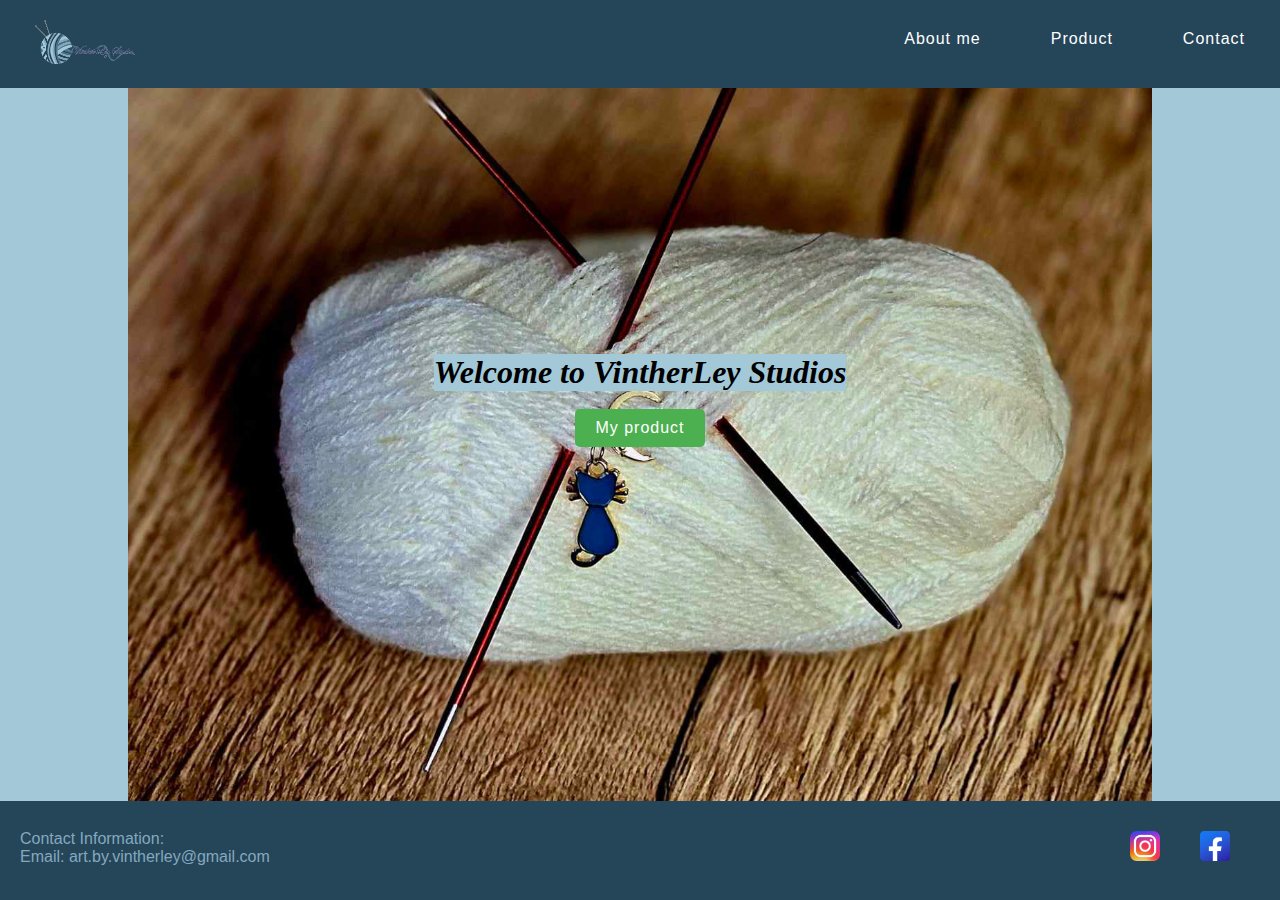
==== index.html @ 3ed9e506 "Add files via upload" ====
<!DOCTYPE html>
<html lang="en">
<head>
  <meta charset="UTF-8">
  <meta name="viewport" content="width=device-width, initial-scale=1.0">
  <title>Your Website</title>
  <link rel="stylesheet" href="vintherleymain.css">
</head>
<body class="index-page">
  <div class="wrapper">
    <!--navbar-->
    <nav class="navigation">
      <a href="index.html">
        <img src="img/logo_Hvid_2.png" alt="Logo" class="logo">
      </a>
      <ul>
        <li><a href="aboutme.html">About me</a></li>
        <li><a href="products.html">Product</a></li>
        <li><a href="contact.html">Contact</a></li>
      </ul>
    </nav>
    <!--main content-->
    <h1 class="velkomst">Welcome to VintherLey Studios</h1>
    <br>
    <a href="products.html" class="button-link"> My product</a>
  </div>
  <!-- footer-->
  <footer class="footer">
    <div class="contact-info">
      <p>Contact Information:</p>
      <ul>
        <li>Email: art.by.vintherley@gmail.com</li>
      </ul>
    </div>
    <div class="social-icons">
      <ul>
        <li><a href="https://www.instagram.com/vinther_1998/" target="_blank"><img src="img/instagram_logo.png" alt="Instagram"></a></li>
        <li><a href="https://www.facebook.com/tanja.nielsen.186/" target="_blank"><img src="img/facebook_logo2.png" alt ="facebook"></a></li>
      </ul>
    </div>
  </footer>
</body>
</html>
---- vintherleymain.css ----
/* General Styles */

body {
  background-color: #A3C9D9;
  margin: 0;
  font-family: Arial, sans-serif;
}

h1 {
  font-family: 'Old Standard TT', serif;
  font-style: italic;
}

.product-box p {
  font-family: 'Hedvig Letters', serif;
  font-style: italic;
}


/* menu*/
.navigation {
  display: flex;
  justify-content: space-between;
  align-items: center;
  background-color: #254559;
  padding: 10px;
}

.logo {
  max-width: 100px;
}

a {
  color: #84A9BF;
  font-weight: 300;
  letter-spacing: 1px;
  text-decoration: none;
  padding: 10px;
  display: inline-block;
  text-align: center;
}

a:hover {
  background: #A3C9D9;
}

.navigation ul {
  list-style: none;
  margin: 0;
  padding: 0;
  display: flex;
}

.navigation li {
  margin-right: 20px;
}

/*Footer*/
.footer {
  background-color: #254559;
  color: #84A9BF;
  padding: 20px;
  text-align: center;
}

.footer ul {
  list-style: none;
  margin: 0;
  padding: 0;
  display: flex;
  justify-content: flex-end;
}

.footer li {
  margin-bottom: 5px;
}

.social-icons img {
  width: 30px;
  height: 30px;
  margin-right: 10px;
}
.footer {
  display: flex;
  justify-content: space-between;
  align-items: center;
  background-color: #254559;
  color: #84A9BF;
  padding: 20px;
  text-align: center;
}

.contact-info {
  text-align: left;
}

.social-icons {
  text-align: right;
}

.social-icons ul {
  list-style: none;
  margin: 0;
  padding: 0;
}

.social-icons li {
  display: inline-block;
  margin-right: 10px;
}

.social-icons img {
  width: 30px;
  height: 30px;
}

/*products*/
.products {
    display: grid;
    grid-template-columns: repeat(auto-fill, minmax(300px, 1fr)); 
    gap: 20px;
    padding: 20px;
}

.product-box {
  border: 1px solid black;
  padding: 10px;
  text-align: left;
  background-color: #84A9BF;
}

.product-box img {
  max-width: 100%;
  height: auto;
}


body, h1, h2, p, ul {
  margin: 0;
  padding: 0;
}

/* Styling for the text content */
.product-box h1, .product-box p {
  margin-top: 10px;
}

/* Styling for the links within the product box */
.product-box a {
  text-decoration: none;
  color: #000;
}

.product-box {
  display: flex;
  flex-direction: column;
  align-items: center; 
  text-align: center; 
}

.product-box img {
  max-width: 100%;
  height: auto;
  margin-bottom: 10px; 
}

/*forside*/
.index-page .navigation {
  position: fixed;
  top: 0;
  left: 0;
  width: 100%;
  background-color: #254559;
  padding: 10px;
  display: flex;
  justify-content: space-between;
  align-items: center;
}

.index-page .navigation a {
  color: white;
  text-decoration: none;
  margin: 0 15px;
}
.button-link {
  display: inline-block;
  padding: 10px 20px;
  background-color: #4CAF50;
  color: white;
  text-decoration: none;
  border-radius: 5px;
  justify-content: center;
}
.index-page {
  background-image: url('img/background.jpg');
  background-size: 80%;
  background-position: center;
  background-repeat: no-repeat;
}
body {
  margin: 0;
  display: flex;
  flex-direction: column;
  min-height: 100vh; 
}

.wrapper {
  flex: 1; 
  display: flex;
  flex-direction: column;
  align-items: center; 
  justify-content: center;
  padding: 20px;
}

.velkomst{
  background-color: #A3C9D9;
}
.footer {
  background-color: #254559;
  color: #84A9BF;
  padding: 20px;
  text-align: center;
}
/*Aboutme page*/
main {
  display: flex;
  justify-content: space-between;
  align-items: center;
  flex-wrap: wrap; 
  padding: 20px;
}

/* Styling for the text on the left */
main .text-container {
  flex: 1;
}

/* Styling for the image on the right */
main .image-container {
  flex-shrink: 0; 
  margin-left: 20px; 
  display: flex;
  flex-direction: column;
  justify-content: center;
  align-items: center;
}

main .image-container img {
  width: 100%; 
  height: auto;
  max-width: 15%; 
  max-height: 15%; 
}

.Portrait {
  max-width: 100%;
  height: auto;
  margin-bottom: 10px; 
}

h2 {
  text-align: left; 
}

ul {
  list-style: none;
  padding: 0; 
}

ul li {
  margin-bottom: 10px; 
}

@media only screen and (min-width: 600px) {
  .image-container {
    flex-direction: row; 
    justify-content: space-between; 
    text-align: left; 
    align-items: flex-start; 
  }

  .Portrait {
    max-width: 35%; 
    height: auto;
    margin-bottom: 0; 
    margin-left: 10px; 
  }
}
/*contact*/
form {
  max-width: 400px;
  margin: 0 auto;
}

label,
input,
textarea {
  display: block;
  margin-bottom: 10px;
}

input,
textarea {
  width: 100%;
  padding: 8px;
}

button {
  background-color: #4CAF50;
  color: white;
  padding: 10px;
  border: none;
  cursor: pointer;
}

@media only screen and (min-width: 750px) {
  .navigation ul {
    flex-wrap: nowrap;
  }
  .footer ul {
    flex-wrap: nowrap;
  }
  .products {
    grid-template-columns: repeat(3, 1fr);
  }
}


/*contact*/
form {
  max-width: 400px;
  margin: 0 auto;
}

label,
input,
textarea {
  display: block;
  margin-bottom: 10px;
}

input,
textarea {
  width: 100%;
  padding: 8px;
}

button {
  background-color: #4CAF50;
  color: white;
  padding: 10px;
  border: none;
  cursor: pointer;
}

@media only screen and (min-width: 750px) {
  .navigation ul {
    flex-wrap: nowrap;
  }
  .footer ul {
    flex-wrap: nowrap;
  }
  .products {
    grid-template-columns: repeat(3, 1fr);
  }
  .image-container {
    flex-direction: row; 
    justify-content: space-between; 
    text-align: left; 
  }

  .Portrait {
    max-width: 35%; 
    height: auto;
    margin-bottom: 0;
  }
}
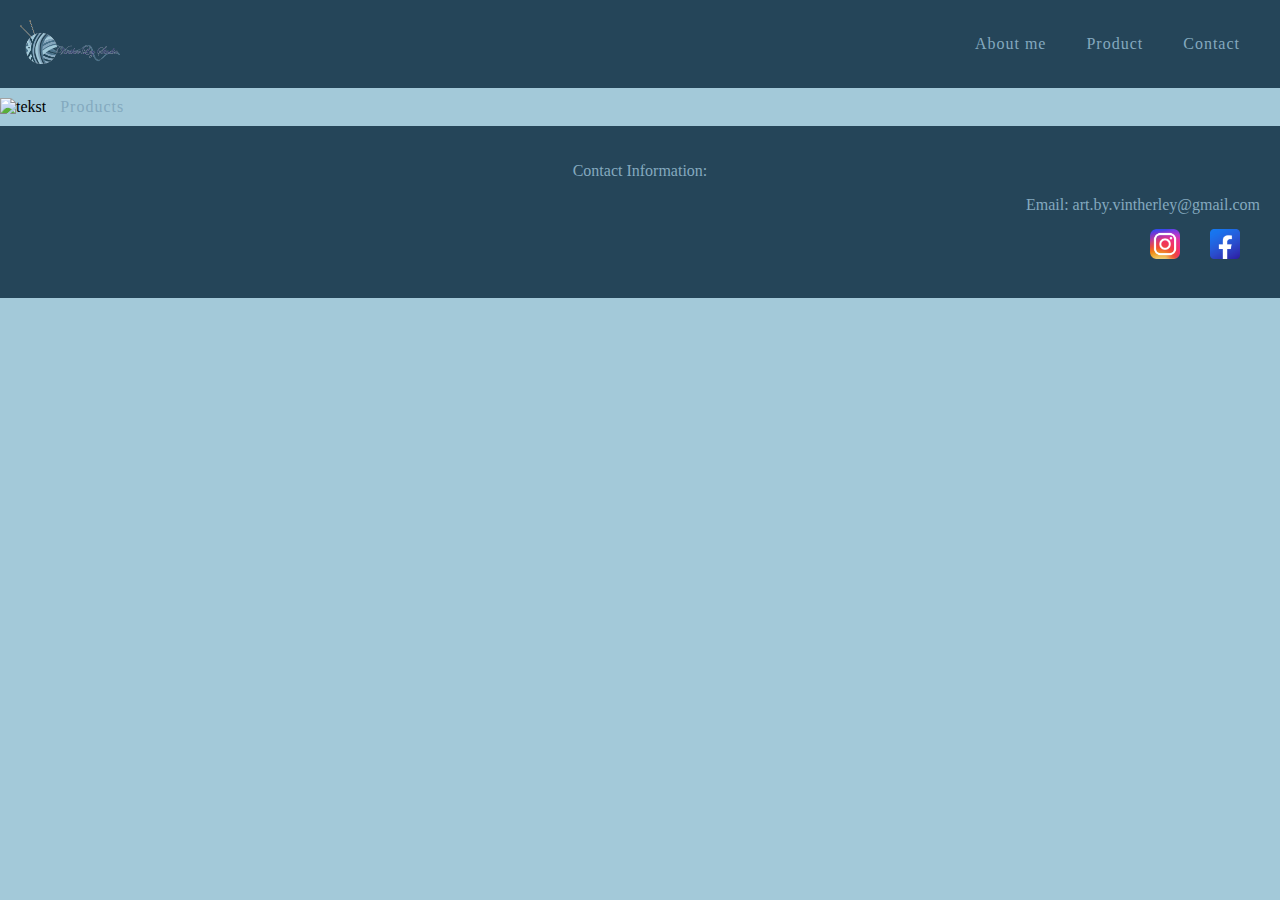
==== commit 35e78eda: "ændringer" ====
--- a/index.html
+++ b/index.html
@@ -1,43 +1,40 @@
-<!DOCTYPE html>
-<html lang="en">
-<head>
-  <meta charset="UTF-8">
-  <meta name="viewport" content="width=device-width, initial-scale=1.0">
-  <title>Your Website</title>
-  <link rel="stylesheet" href="vintherleymain.css">
-</head>
-<body class="index-page">
-  <div class="wrapper">
-    <!--navbar-->
-    <nav class="navigation">
-      <a href="index.html">
-        <img src="img/logo_Hvid_2.png" alt="Logo" class="logo">
-      </a>
-      <ul>
-        <li><a href="aboutme.html">About me</a></li>
-        <li><a href="products.html">Product</a></li>
-        <li><a href="contact.html">Contact</a></li>
-      </ul>
-    </nav>
-    <!--main content-->
-    <h1 class="velkomst">Welcome to VintherLey Studios</h1>
-    <br>
-    <a href="products.html" class="button-link"> My product</a>
-  </div>
-  <!-- footer-->
-  <footer class="footer">
-    <div class="contact-info">
-      <p>Contact Information:</p>
-      <ul>
-        <li>Email: art.by.vintherley@gmail.com</li>
-      </ul>
-    </div>
-    <div class="social-icons">
-      <ul>
-        <li><a href="https://www.instagram.com/vinther_1998/" target="_blank"><img src="img/instagram_logo.png" alt="Instagram"></a></li>
-        <li><a href="https://www.facebook.com/tanja.nielsen.186/" target="_blank"><img src="img/facebook_logo2.png" alt ="facebook"></a></li>
-      </ul>
-    </div>
-  </footer>
-</body>
+<!DOCTYPE html>
+<html lang="en">
+<head>
+  <meta charset="UTF-8">
+  <meta name="viewport" content="width=device-width, initial-scale=1.0">
+  <title>Your Website</title>
+  <link rel="stylesheet" href="vintherleyMain.css">
+</head>
+<body>
+
+<nav class="navigation">
+  <a href="Vintherleystudio.html">
+    <img src="img/logo_Hvid_2.png" alt="Logo" class="logo">
+  </a>
+  <ul>
+    <li><a href="aboutme.html">About me</a></li>
+    <li><a href="products.html">Product</a></li>
+    <li><a href="contact.html">Contact</a></li>
+  </ul>
+</nav>
+<img src="#" alt="tekst">
+<a href="products.html">Products</a>
+ <!-- footer-->
+<footer class="footer">
+  <div class="contact-info">
+    <p>Contact Information:</p>
+    <ul>
+      <li>Email: art.by.vintherley@gmail.com</li>
+    </ul>
+  </div>
+  <div class="social-icons">
+    <ul>
+      <li><a href="https://www.instagram.com/" target="_blank"><img src="img/instagram_logo.png" alt="Instagram"></a></li>
+      <li><a href="https://www.facebook.com/" target="_blank"><img src="img/facebook_logo2.png" alt="Facebook"></a></li>
+    </ul>
+  </div>
+</footer>
+
+</body>
 </html>--- a/vintherleyMain.css
+++ b/vintherleyMain.css
@@ -0,0 +1,132 @@
+body {
+  background-color: #A3C9D9;
+  margin: 0;
+}
+/* menu*/
+.navigation {
+  display: flex;
+  justify-content: space-between;
+  align-items: center;
+  background-color: #150a6b;
+  padding: 10px;
+}
+
+.logo {
+  max-width: 100px; 
+}
+
+a {
+  color: #84A9BF;
+  font-weight: 300;
+  letter-spacing: 1px;
+  text-decoration: none;
+  padding: 10px;
+  display: inline-block;
+  text-align: center;
+}
+
+a:hover {
+  background: #A3C9D9;
+}
+
+.navigation ul {
+  list-style: none;
+  margin: 0;
+  padding: 0;
+  display: flex;
+}
+
+.navigation li {
+  margin-right: 20px;
+}
+/*Footer*/
+body {
+  background-color: #A3C9D9;
+  margin: 0;
+}
+
+.navigation {
+  display: flex;
+  justify-content: space-between;
+  align-items: center;
+  background-color: #254559;
+  padding: 10px;
+}
+
+.logo {
+  max-width: 100px;
+}
+
+a {
+  color: #84A9BF;
+  font-weight: 300;
+  letter-spacing: 1px;
+  text-decoration: none;
+  padding: 10px;
+  display: inline-block;
+  text-align: center;
+}
+
+.navigation ul {
+  list-style: none;
+  margin: 0;
+  padding: 0;
+  display: flex;
+}
+
+.navigation li {
+  margin-right: 20px;
+}
+
+.footer {
+  background-color: #254559;
+  color: #84A9BF;
+  padding: 20px;
+  text-align: center;
+}
+
+.footer ul {
+  list-style: none;
+  margin: 0;
+  padding: 0;
+  display: flex;
+  justify-content: end;
+}
+
+.footer li {
+  margin-bottom: 5px;
+}
+
+.social-icons img {
+  width: 30px;
+  height: 30px;
+  margin-right: 10px;
+}
+
+.products {
+  list-style: none;
+ 
+}
+/*forside*/
+
+/*Aboutme paige*/
+.image-container {
+  display: flex;
+  justify-content: flex-end;
+}
+.Portrait{
+  max-width: 35%;
+  height: 35%;
+}
+/*products*/
+
+/*contanct*/
+
+@media only screen and (min-width: 750px) {
+  .navigation ul {
+    flex-wrap: nowrap; 
+  } 
+  .footer ul {
+    flex-wrap: nowrap;
+  }
+}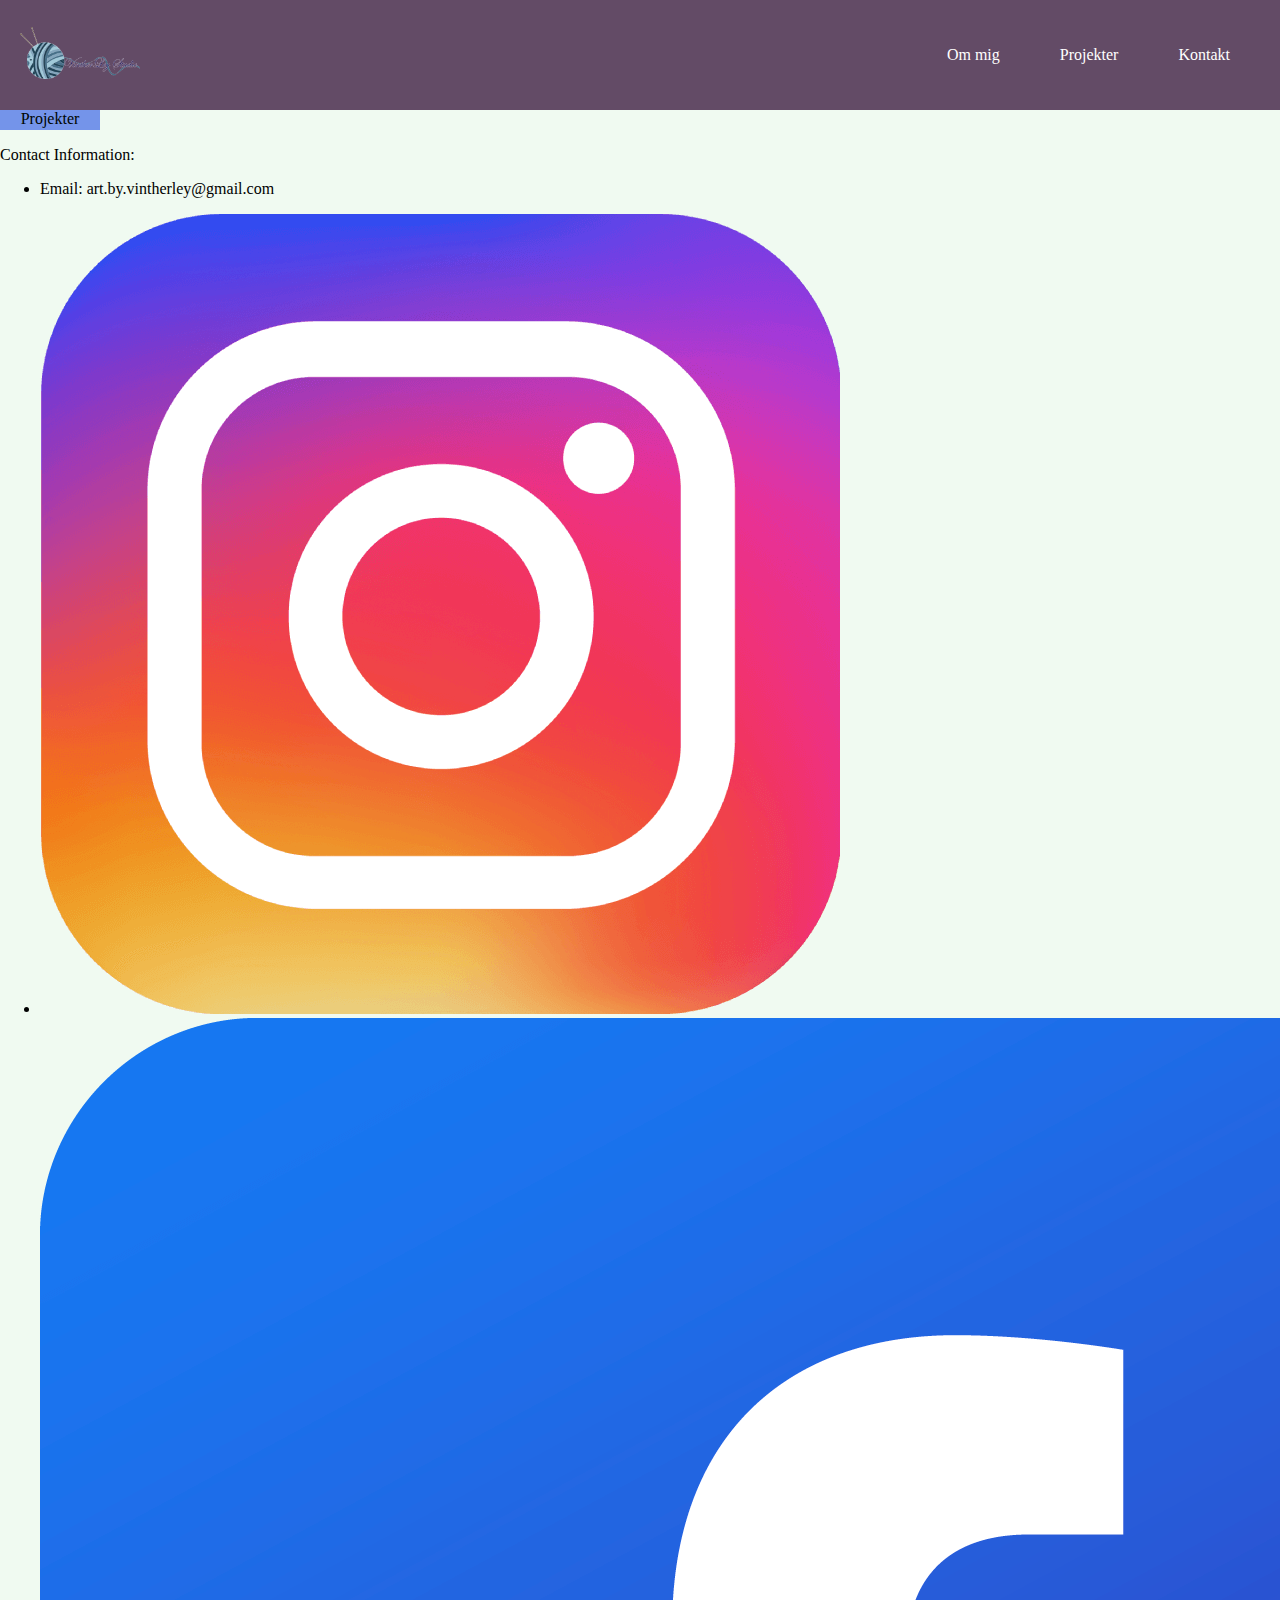
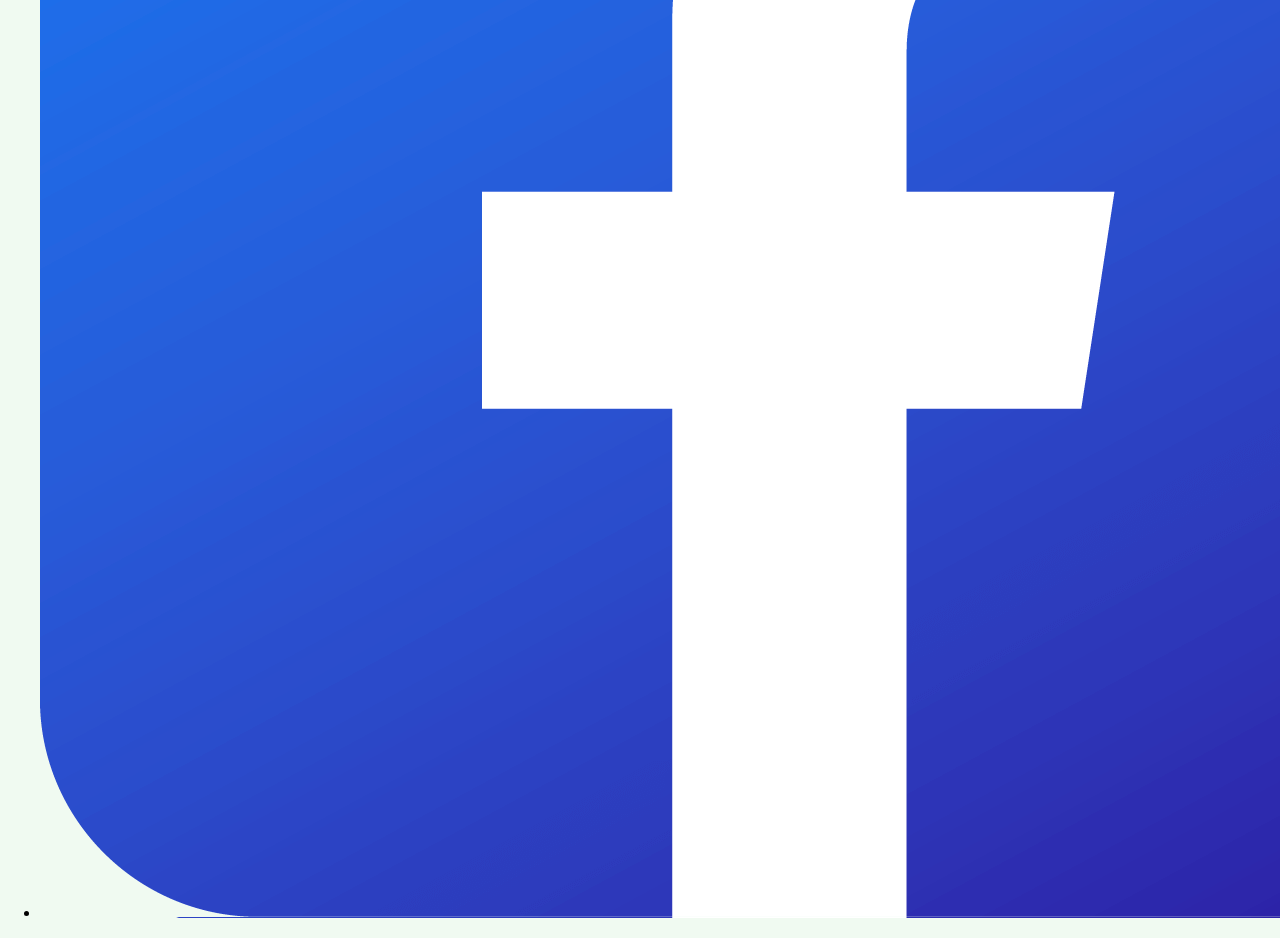
==== commit 77e2880b: "opdatede filer" ====
--- a/index.html
+++ b/index.html
@@ -1,25 +1,31 @@
 <!DOCTYPE html>
-<html lang="en">
+<html lang="den">
 <head>
   <meta charset="UTF-8">
   <meta name="viewport" content="width=device-width, initial-scale=1.0">
   <title>Your Website</title>
-  <link rel="stylesheet" href="vintherleyMain.css">
+  <link rel="stylesheet" href="css/main.css">
+  <link rel="stylesheet" href="css/bodyind.css">
 </head>
 <body>
 
-<nav class="navigation">
-  <a href="Vintherleystudio.html">
-    <img src="img/logo_Hvid_2.png" alt="Logo" class="logo">
-  </a>
-  <ul>
-    <li><a href="aboutme.html">About me</a></li>
-    <li><a href="products.html">Product</a></li>
-    <li><a href="contact.html">Contact</a></li>
-  </ul>
-</nav>
-<img src="#" alt="tekst">
-<a href="products.html">Products</a>
+  <nav class="navigation">
+    <a href="index.html">
+      <img src="img/logo_Hvid_2.png" alt="Logo" class="logo">
+    </a>
+    <div class="hamburger">
+      <div></div>
+      <div></div>
+      <div></div>
+    </div>
+    <ul>
+      <li><a href="aboutme.html">Om mig</a></li>
+      <li><a href="products.html">Projekter</a></li>
+      <li><a href="contact.html">Kontakt</a></li>
+    </ul>
+  </nav>
+  <!--main-->
+<a href="products.html"class="cta">Projekter</a>
  <!-- footer-->
 <footer class="footer">
   <div class="contact-info">
@@ -35,6 +41,13 @@
     </ul>
   </div>
 </footer>
+<script>
+  const hamburger = document.querySelector('.hamburger');
+  const nav = document.querySelector('.navigation');
 
+  hamburger.addEventListener('click', () => {
+    nav.classList.toggle('active');
+  });
+</script>
 </body>
 </html>--- a/css/main.css
+++ b/css/main.css
@@ -0,0 +1,127 @@
+:root{
+    --main-color:#634B66;
+    --second-color: #00E8FC;
+    --exstra-color:#7BD389;
+    --txt-color-ligth:#FCEFF9;
+    --txt-color-dark:#000500;
+    --main-paige-color:#F0FAF1;
+
+}
+
+body{
+    margin: 0;
+    padding: 0;
+    background-color: var(--main-paige-color);
+    box-sizing: border-box;
+}
+
+/*mobile*/
+@media screen and (min-width: 375px) {
+    body {
+      background-color: lightblue;
+    }
+    .navigation {
+        display: flex;
+        justify-content: space-between;
+        align-items: center;
+        background-color: var(--main-color);
+        padding: 10px 20px;
+        position: relative;
+      }
+      
+      .navigation .logo {
+        max-width: 120px;
+      }
+      
+      /* Hide the navigation list on mobile initially */
+      .navigation ul {
+        display: none;
+        flex-direction: column;
+        list-style: none;
+        background-color: var(--main-color);
+        position: absolute;
+        top: 100%;
+        left: 0;
+        width: 100%;
+        padding: 10px 0;
+      }
+      
+      .navigation ul li {
+        margin: 10px 0;
+      }
+      
+      .navigation ul li a {
+        color: white;
+        text-decoration: none;
+        padding: 10px 20px;
+        display: block;
+      }
+      
+      .navigation ul li a:hover {
+        background-color: var(--exstra-color);
+      }
+      
+      /* Hamburger menu */
+      .hamburger {
+        display: block;
+        cursor: pointer;
+      }
+      
+      .hamburger div {
+        width: 25px;
+        height: 3px;
+        background-color: white;
+        margin: 5px 0;
+        transition: 0.4s;
+      }
+      
+      /* Show the menu when clicked */
+      .navigation.active ul {
+        display: flex;
+      }
+
+  }
+  /*tablet*/
+  @media only screen and (min-width: 748px) {
+    .navigation {
+        flex-direction: row;
+      }
+    
+      .navigation ul {
+        display: flex;
+        flex-direction: row;
+        position: static;
+        width: auto;
+      }
+    
+      .navigation ul li {
+        margin: 0 10px;
+      }
+    
+      .hamburger {
+        display: none;
+      }
+    }
+    
+/* desktop*/
+@media only screen and (min-width: 900px) {
+    .navigation {
+        flex-direction: row;
+      }
+    
+      .navigation ul {
+        display: flex;
+        flex-direction: row;
+        position: static;
+        width: auto;
+      }
+    
+      .navigation ul li {
+        margin: 0 10px;
+      }
+    
+      .hamburger {
+        display: none;
+      }
+    }
+  --- a/css/bodyind.css
+++ b/css/bodyind.css
@@ -0,0 +1,29 @@
+:root{
+    --main-color:#634B66;
+    --second-color: #7494EA;
+    --exstra-color:#C4A36E;
+    --txt-color-ligth:#FCEFF9;
+    --txt-color-dark:#000500;
+    --main-paige-color:#F0FAF1;
+
+}
+
+body{
+    margin: 0;
+    padding: 0;
+    background-color: var(--main-paige-color);
+    box-sizing: border-box;
+}
+
+/*mobile*/
+@media screen and (min-width: 375px) {
+.cta{
+    background-color: var(--second-color);
+    color: var(--txt-color-dark);
+    text-decoration: none;
+    width: 100px; 
+    height: 20px;
+    display: block;
+    text-align: center;
+}
+}